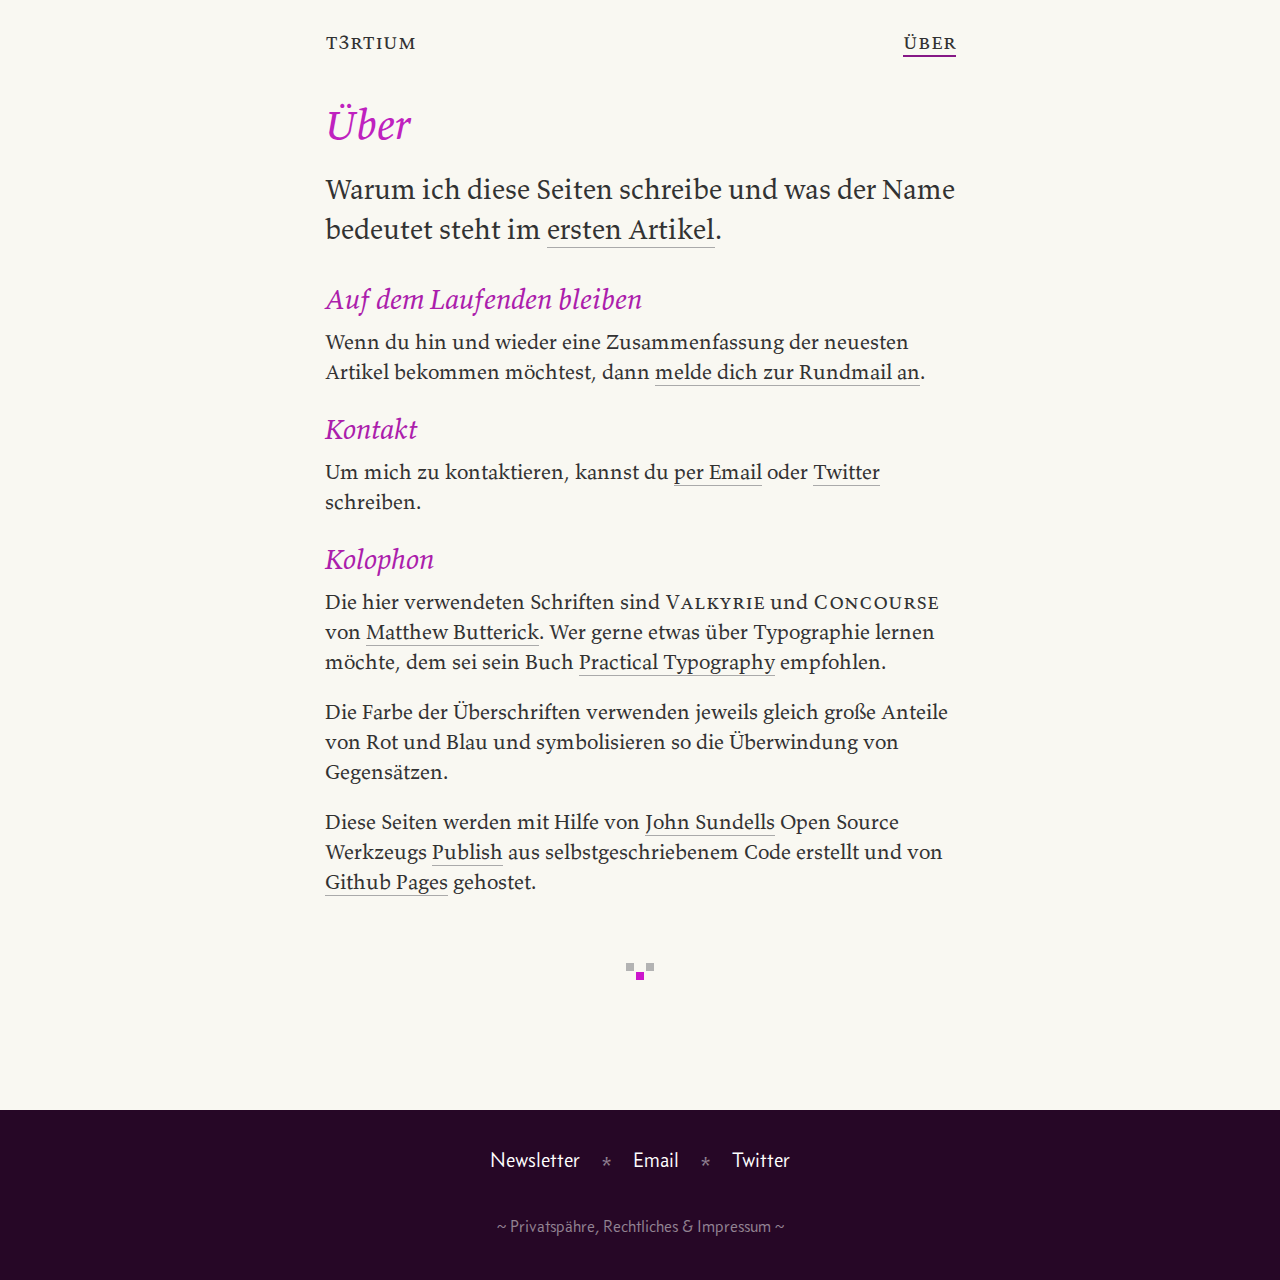
==== about/index.html @ 00845cc6 "Publish deploy 2020-04-28 17:47" ====
<!DOCTYPE html><html><head><meta charset="UTF-8"/><meta name="og:site_name" content="t3rtium"/><link rel="canonical" href="https://www.t3rtium.net/about"/><meta name="twitter:url" content="https://www.t3rtium.net/about"/><meta name="og:url" content="https://www.t3rtium.net/about"/><title>Über | t3rtium</title><meta name="twitter:title" content="Über | t3rtium"/><meta name="og:title" content="Über | t3rtium"/><meta name="description"/><meta name="twitter:description"/><meta name="og:description"/><meta name="twitter:card" content="summary"/><link rel="stylesheet" href="/styles.css" type="text/css"/><meta name="viewport" content="width=device-width, initial-scale=1.0"/><link rel="shortcut icon" href="/images/favicon.png" type="image/png"/><link rel="alternate" href="/feed.rss" type="application/rss+xml" title="Subscribe to t3rtium"/></head><body id="about"><header><nav><ul><li><a class="about" href="/about">über</a></li></ul></nav><h1><a href="/" title="tertium">t3rtium</a></h1></header><article><h2>Über</h2><p>Warum ich diese Seiten schreibe und was der Name bedeutet steht im <a href="/article/erste-schritte/">ersten&nbsp;Artikel</a>.</p><h3>Auf dem Laufenden bleiben</h3><p>Wenn du hin und wieder eine Zusammenfassung der neuesten Artikel bekommen möchtest, dann <a href="/newsletter/">melde dich zur Rundmail an</a>.</p><h3>Kontakt</h3><p>Um mich zu kontaktieren, kannst du <a href="mailto:juergen@t3rtium.de">per Email</a> oder <a href="https://twitter.com/juergencc">Twitter</a> schreiben.</p><h3>Kolophon</h3><p>Die hier verwendeten Schriften sind <b>Valkyrie</b> und <b>Concourse</b> von <a href="https://mbtype.com">Matthew Butterick</a>. Wer gerne etwas über Typographie lernen möchte, dem sei sein Buch <a href="https://practicaltypography.com">Practical Typography</a> empfohlen.</p><p>Die Farbe der Überschriften verwenden jeweils gleich große Anteile von Rot und Blau und symbolisieren so die Überwindung von Gegensätzen.</p><p>Diese Seiten werden mit Hilfe von <a href="https://swiftbysundell.com">John Sundells</a> Open Source Werkzeugs <a href="https://github.com/JohnSundell/Publish">Publish</a> aus selbstgeschriebenem Code erstellt und von <a href="https://pages.github.com">Github Pages</a> gehostet.</p></article><footer><ul><li><a href="/newsletter/">Newsletter</a></li><li><a href="mailto:juergen@t3rtium.net">Email</a></li><li><a href="https://twitter.com/juergencc">Twitter</a></li></ul><small><a href="/legal">~ Privatspähre, Rechtliches &amp; Impressum ~</a></small></footer><script src="//s3.amazonaws.com/downloads.mailchimp.com/js/mc-validate.js"></script><script>(function($) {
    window.fnames = new Array();
    window.ftypes = new Array();
    fnames[0]='EMAIL';ftypes[0]='email';fnames[1]='FNAME';ftypes[1]='text';fnames[2]='LNAME';ftypes[2]='text';fnames[3]='ADDRESS';ftypes[3]='address';fnames[4]='PHONE';ftypes[4]='phone';fnames[5]='BIRTHDAY';ftypes[5]='birthday';
$.extend($.validator.messages, {
    required: "Dieses Feld ist ein Pflichtfeld.",
    maxlength: $.validator.format("Geben Sie bitte maximal {0} Zeichen ein."),
    minlength: $.validator.format("Geben Sie bitte mindestens {0} Zeichen ein."),
    rangelength: $.validator.format("Geben Sie bitte mindestens {0} und maximal {1} Zeichen ein."),
    email: "Geben Sie bitte eine gültige E-Mail Adresse ein.",
    url: "Geben Sie bitte eine gültige URL ein.",
    date: "Bitte geben Sie ein gültiges Datum ein.",
    number: "Geben Sie bitte eine Nummer ein.",
    digits: "Geben Sie bitte nur Ziffern ein.",
    equalTo: "Bitte denselben Wert wiederholen.",
    range: $.validator.format("Geben Sie bitten einen Wert zwischen {0} und {1}."),
    max: $.validator.format("Geben Sie bitte einen Wert kleiner oder gleich {0} ein."),
    min: $.validator.format("Geben Sie bitte einen Wert größer oder gleich {0} ein."),
    creditcard: "Geben Sie bitte ein gültige Kreditkarten-Nummer ein."
});}(jQuery));
var $mcj = jQuery.noConflict(true);</script></body></html>
---- styles.css ----
﻿html,body{margin:0}h1,h2,h3{margin:0;font-weight:normal;font-size:inherit}ul{margin:0;padding:0}a{text-decoration:none;color:inherit}@font-face{font-family:"valkyrie";src:url("fonts/valkyrie_t3_regular.woff") format("woff")}@font-face{font-family:"valkyrie";font-style:italic;src:url("fonts/valkyrie_t3_italic.woff") format("woff")}@font-face{font-family:"valkyrie";font-weight:bold;src:url("fonts/valkyrie_t3_bold.woff") format("woff")}@font-face{font-family:"valkyrie";font-weight:bold;font-style:italic;src:url("fonts/valkyrie_t3_bold_italic.woff") format("woff")}@font-face{font-family:"valkyrie-caps";src:url("fonts/valkyrie_c3_regular.woff") format("woff")}@font-face{font-family:"concourse";src:url("fonts/concourse_t3_regular.woff") format("woff")}@font-face{font-family:"concourse-black";src:url("fonts/concourse_t6_regular.woff") format("woff")}.grid{display:none;z-index:100;position:absolute;top:0;left:0;right:0}.grid hr{border:none;height:1px;background-color:rgba(255,0,0,0.5);margin:9px 0 0 0}@media all and (max-width: 500px){.grid hr{margin:8px 0 0 0}}input:focus{outline:none}#mc_embed_signup{clear:left;width:100%}#mc_embed_signup form{padding:0rem 0 3rem 0}.mc-field-group{display:inline-block}#mc_embed_signup input.email{font-size:inherit;font-family:valkyrie;border:2px solid #e8e8e8;-webkit-appearance:none;-webkit-border-radius:3px;-moz-border-radius:3px;border-radius:3px;color:#343434;box-sizing:border-box;height:4rem;padding:0px 0.4em;display:inline-block;margin:0 0.5em 0 0;width:350px;vertical-align:top}#mc_embed_signup label{display:block;font-size:16px;padding-bottom:10px;font-weight:bold}#mc_embed_signup .clear{display:inline-block}#mc_embed_signup .button{font:1.6rem valkyrie-caps;border:none;-webkit-appearance:none;-webkit-border-radius:3px;-moz-border-radius:3px;border-radius:3px;letter-spacing:.03em;color:#fff;background-color:rgba(191,34,191,0.8);box-sizing:border-box;height:4rem;line-height:32px;padding:0 18px;display:inline-block;margin:0;transition:all 0.23s ease-in-out 0s}#mc_embed_signup .button:hover{background-color:#bf22bf;cursor:pointer}#mc_embed_signup div#mce-responses{float:left;overflow:hidden;width:90%;clear:both;font-size:1.75rem}#mc_embed_signup div.response{padding:0;float:left;top:-1.5em;z-index:1;width:80%;hyphens:none;-webkit-hyphens:none;-ms-hyphens:none}#mc_embed_signup #mce-error-response{display:none}#mc_embed_signup #mce-success-response{color:#666;margin:1rem 0 1.5rem 0;display:none}#mc_embed_signup label.error{display:block;float:none;width:auto;margin-left:1.05em;text-align:left;padding:.5em 0}@media (max-width: 760px){#mc_embed_signup input.email{width:100%;height:5rem;margin-bottom:2rem}#mc_embed_signup .clear{display:block;width:100%}#mc_embed_signup .button{width:100%;height:5rem;margin:0}}html{min-height:100vh;position:relative;font-family:valkyrie;text-rendering:optimizeLegibility;font-feature-settings:'liga' 1;-webkit-hyphens:auto;-ms-hyphens:auto;hyphens:auto;font-size:10px}body{font-size:2.1rem;line-height:3rem;-webkit-user-select:none;-khtml-user-select:none;-moz-user-select:none;-ms-user-select:none;user-select:none;color:#323232;background-color:#F9F8F2;-webkit-tap-highlight-color:rgba(191,34,191,0.3)}::selection{background-color:rgba(191,34,191,0.3)}body>header{padding-top:3rem;max-width:631px;margin-left:auto;margin-right:auto;padding-left:70px;padding-right:70px;font-family:valkyrie-caps;position:relative;bottom:0.3rem}body>header a:hover{border-bottom:2px solid #861886}body>header nav{display:inline;float:right}body>header ul,body>header li{display:inline;list-style:none}body>header li+li::before{content:"·";margin:0 0.5em}article{margin-bottom:30rem;padding:3rem 0 6rem 0;max-width:631px;margin-left:auto;margin-right:auto;padding-left:70px;padding-right:70px;-webkit-user-select:auto;-khtml-user-select:auto;-moz-user-select:auto;-ms-user-select:auto;user-select:auto;font-feature-settings:'onum' 1;background:url(/images/ornab.svg) bottom center no-repeat}article h2{padding:0rem 0 2rem 0;font-size:4.2rem;line-height:6rem;font-style:italic;color:#bf22bf;position:relative;top:0.4rem}article h3{padding:0rem 0 1rem 0;font-size:2.8rem;line-height:4rem;font-style:italic;color:#ac1eac}article p{margin:0 0 2rem 0;position:relative;bottom:0.3rem}article h2+p{font-size:2.8rem;line-height:4rem;position:relative;bottom:0rem}article h2+p+h3{padding-top:1rem}article blockquote{margin:2rem 0 2rem 0;padding-left:0.65em;border-left:2px solid #bf22bf;position:relative;left:-0.65em;font-style:italic}article b{font-family:valkyrie-caps;font-weight:normal;-webkit-hyphens:manual;-ms-hyphens:manual;hyphens:manual}article a{border-bottom:1px solid #aaa;-webkit-hyphens:manual;-ms-hyphens:manual;hyphens:manual}article a:hover{border-bottom-color:#bf22bf;border-bottom-width:2px}article footer{font-family:concourse;font-feature-settings:'onum' 1;font-size:1.75rem;line-height:2.5rem;color:#999;margin:-1.5rem 0 2rem 0;position:relative;top:1.1rem;-webkit-user-select:none;-khtml-user-select:none;-moz-user-select:none;-ms-user-select:none;user-select:none;cursor:default}article section footer{top:0.3rem}.arrow{position:relative;bottom:0.05em;-webkit-transition:all 0.14s ease-out;-moz-transition:all 0.14s ease-out;-o-transition:all 0.14s ease-out;transition:all 0.14s ease-out}a:hover .arrow{margin-left:0.2em;color:#bf22bf}.reading-time::before{content:"·";margin:0 0.6em}body>footer{position:absolute;bottom:0px;width:100%;padding-bottom:4rem;color:#fff;background-color:#260726;font-family:concourse;text-align:center}body>footer ul{padding:3.5rem 0}body>footer li{list-style:none;display:inline-block}body>footer li+li::before{content:"*";margin:0 1em;position:relative;top:0.2em;color:rgba(255,255,255,0.5)}body>footer ul a:hover{border-bottom:2px solid #fff}body>footer small{font-size:1.75rem;line-height:2.5rem;color:rgba(255,255,255,0.5)}body>footer small a:hover{color:#fff}#home h1 a{border-bottom:2px solid #861886}#home h1 a:hover{cursor:default}#about a.about{border-bottom:2px solid #861886}#about a.about:hover{cursor:default}@media all and (max-width: 500px){html{font-size:9px}body>header,article{padding-left:20px;padding-right:20px}#mc_embed_signup .button{height:5rem}}
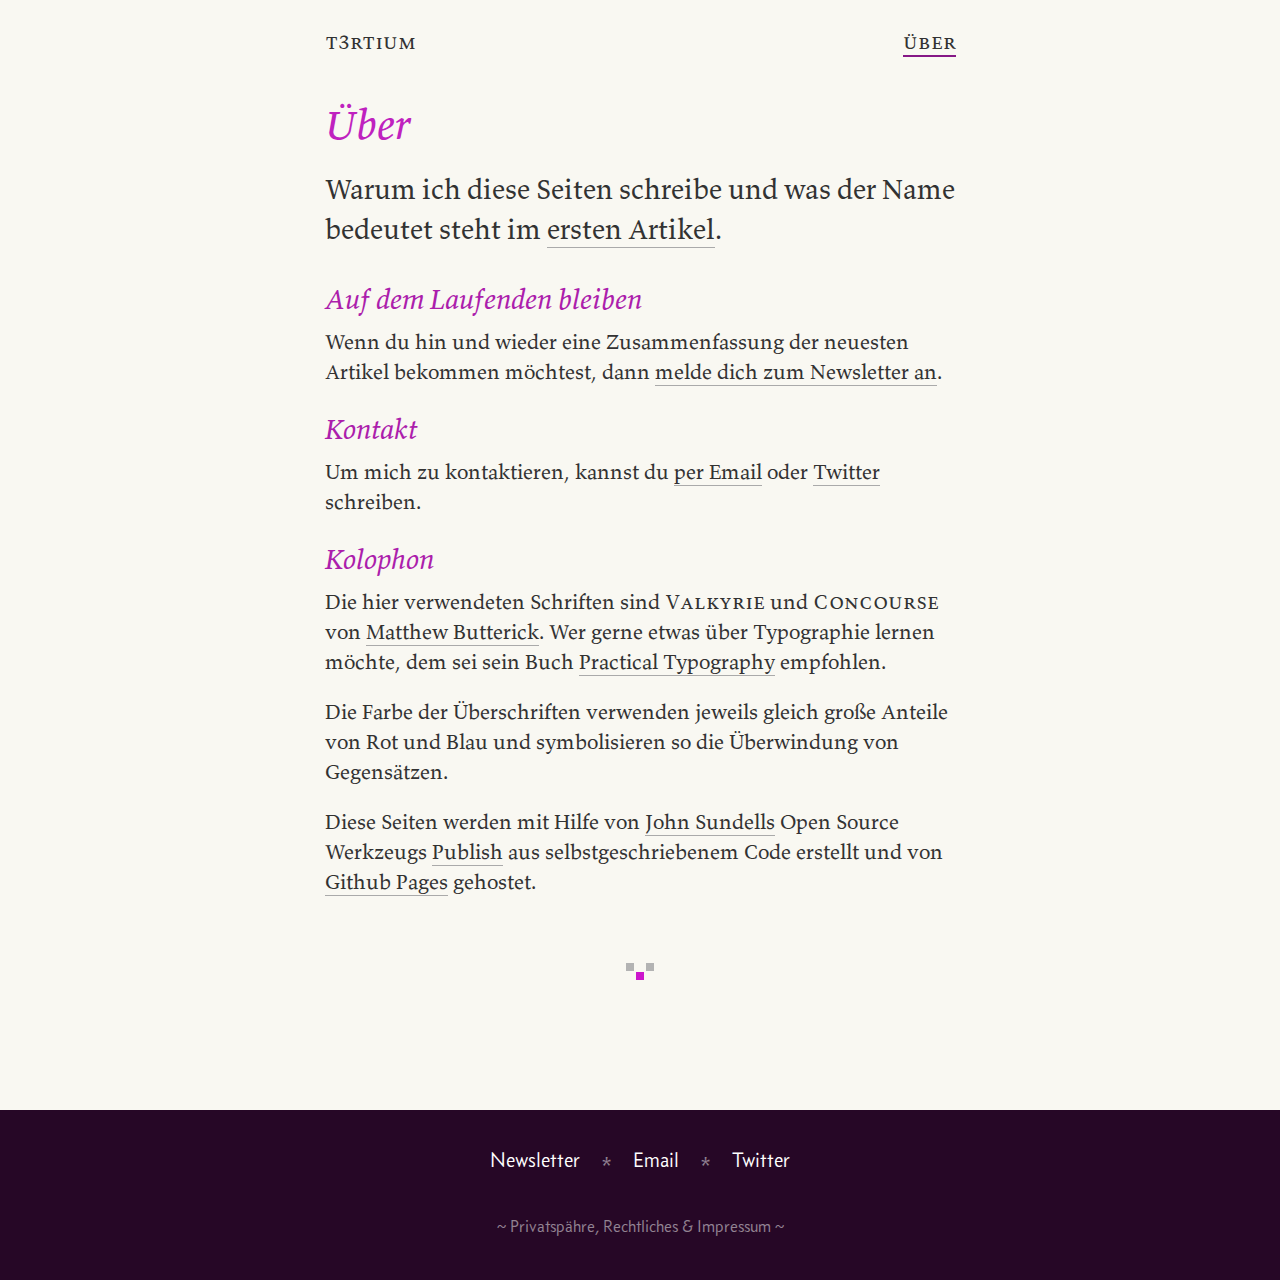
==== commit 807add7b: "Publish deploy 2020-05-02 21:01" ====
--- a/about/index.html
+++ b/about/index.html
@@ -1,4 +1,4 @@
-<!DOCTYPE html><html><head><meta charset="UTF-8"/><meta name="og:site_name" content="t3rtium"/><link rel="canonical" href="https://www.t3rtium.net/about"/><meta name="twitter:url" content="https://www.t3rtium.net/about"/><meta name="og:url" content="https://www.t3rtium.net/about"/><title>Über | t3rtium</title><meta name="twitter:title" content="Über | t3rtium"/><meta name="og:title" content="Über | t3rtium"/><meta name="description"/><meta name="twitter:description"/><meta name="og:description"/><meta name="twitter:card" content="summary"/><link rel="stylesheet" href="/styles.css" type="text/css"/><meta name="viewport" content="width=device-width, initial-scale=1.0"/><link rel="shortcut icon" href="/images/favicon.png" type="image/png"/><link rel="alternate" href="/feed.rss" type="application/rss+xml" title="Subscribe to t3rtium"/></head><body id="about"><header><nav><ul><li><a class="about" href="/about">über</a></li></ul></nav><h1><a href="/" title="tertium">t3rtium</a></h1></header><article><h2>Über</h2><p>Warum ich diese Seiten schreibe und was der Name bedeutet steht im <a href="/article/erste-schritte/">ersten&nbsp;Artikel</a>.</p><h3>Auf dem Laufenden bleiben</h3><p>Wenn du hin und wieder eine Zusammenfassung der neuesten Artikel bekommen möchtest, dann <a href="/newsletter/">melde dich zur Rundmail an</a>.</p><h3>Kontakt</h3><p>Um mich zu kontaktieren, kannst du <a href="mailto:juergen@t3rtium.de">per Email</a> oder <a href="https://twitter.com/juergencc">Twitter</a> schreiben.</p><h3>Kolophon</h3><p>Die hier verwendeten Schriften sind <b>Valkyrie</b> und <b>Concourse</b> von <a href="https://mbtype.com">Matthew Butterick</a>. Wer gerne etwas über Typographie lernen möchte, dem sei sein Buch <a href="https://practicaltypography.com">Practical Typography</a> empfohlen.</p><p>Die Farbe der Überschriften verwenden jeweils gleich große Anteile von Rot und Blau und symbolisieren so die Überwindung von Gegensätzen.</p><p>Diese Seiten werden mit Hilfe von <a href="https://swiftbysundell.com">John Sundells</a> Open Source Werkzeugs <a href="https://github.com/JohnSundell/Publish">Publish</a> aus selbstgeschriebenem Code erstellt und von <a href="https://pages.github.com">Github Pages</a> gehostet.</p></article><footer><ul><li><a href="/newsletter/">Newsletter</a></li><li><a href="mailto:juergen@t3rtium.net">Email</a></li><li><a href="https://twitter.com/juergencc">Twitter</a></li></ul><small><a href="/legal">~ Privatspähre, Rechtliches &amp; Impressum ~</a></small></footer><script src="//s3.amazonaws.com/downloads.mailchimp.com/js/mc-validate.js"></script><script>(function($) {
+<!DOCTYPE html><html><head><meta charset="UTF-8"/><meta name="og:site_name" content="t3rtium"/><link rel="canonical" href="https://www.t3rtium.net/about"/><meta name="twitter:url" content="https://www.t3rtium.net/about"/><meta name="og:url" content="https://www.t3rtium.net/about"/><title>Über | t3rtium</title><meta name="twitter:title" content="Über | t3rtium"/><meta name="og:title" content="Über | t3rtium"/><meta name="description"/><meta name="twitter:description"/><meta name="og:description"/><meta name="twitter:card" content="summary"/><link rel="stylesheet" href="/styles.css" type="text/css"/><meta name="viewport" content="width=device-width, initial-scale=1.0"/><link rel="shortcut icon" href="/images/favicon.png" type="image/png"/><link rel="alternate" href="/feed.rss" type="application/rss+xml" title="Subscribe to t3rtium"/></head><body id="about"><header><nav><ul><li><a class="about" href="/about">über</a></li></ul></nav><h1><a href="/" title="tertium">t3rtium</a></h1></header><article><h2>Über</h2><p>Warum ich diese Seiten schreibe und was der Name bedeutet steht im <a href="/article/erste-schritte/">ersten&nbsp;Artikel</a>.</p><h3>Auf dem Laufenden bleiben</h3><p>Wenn du hin und wieder eine Zusammenfassung der neuesten Artikel bekommen möchtest, dann <a href="/newsletter/">melde dich zum Newsletter an</a>.</p><h3>Kontakt</h3><p>Um mich zu kontaktieren, kannst du <a href="mailto:juergen@t3rtium.de">per Email</a> oder <a href="https://twitter.com/juergencc">Twitter</a> schreiben.</p><h3>Kolophon</h3><p>Die hier verwendeten Schriften sind <b>Valkyrie</b> und <b>Concourse</b> von <a href="https://mbtype.com">Matthew Butterick</a>. Wer gerne etwas über Typographie lernen möchte, dem sei sein Buch <a href="https://practicaltypography.com">Practical Typography</a> empfohlen.</p><p>Die Farbe der Überschriften verwenden jeweils gleich große Anteile von Rot und Blau und symbolisieren so die Überwindung von Gegensätzen.</p><p>Diese Seiten werden mit Hilfe von <a href="https://swiftbysundell.com">John Sundells</a> Open Source Werkzeugs <a href="https://github.com/JohnSundell/Publish">Publish</a> aus selbstgeschriebenem Code erstellt und von <a href="https://pages.github.com">Github Pages</a> gehostet.</p></article><footer><ul><li><a href="/newsletter/">Newsletter</a></li><li><a href="mailto:juergen@t3rtium.net">Email</a></li><li><a href="https://twitter.com/juergencc">Twitter</a></li></ul><small><a href="/legal">~ Privatspähre, Rechtliches &amp; Impressum ~</a></small></footer><script src="//s3.amazonaws.com/downloads.mailchimp.com/js/mc-validate.js"></script><script>(function($) {
     window.fnames = new Array();
     window.ftypes = new Array();
     fnames[0]='EMAIL';ftypes[0]='email';fnames[1]='FNAME';ftypes[1]='text';fnames[2]='LNAME';ftypes[2]='text';fnames[3]='ADDRESS';ftypes[3]='address';fnames[4]='PHONE';ftypes[4]='phone';fnames[5]='BIRTHDAY';ftypes[5]='birthday';
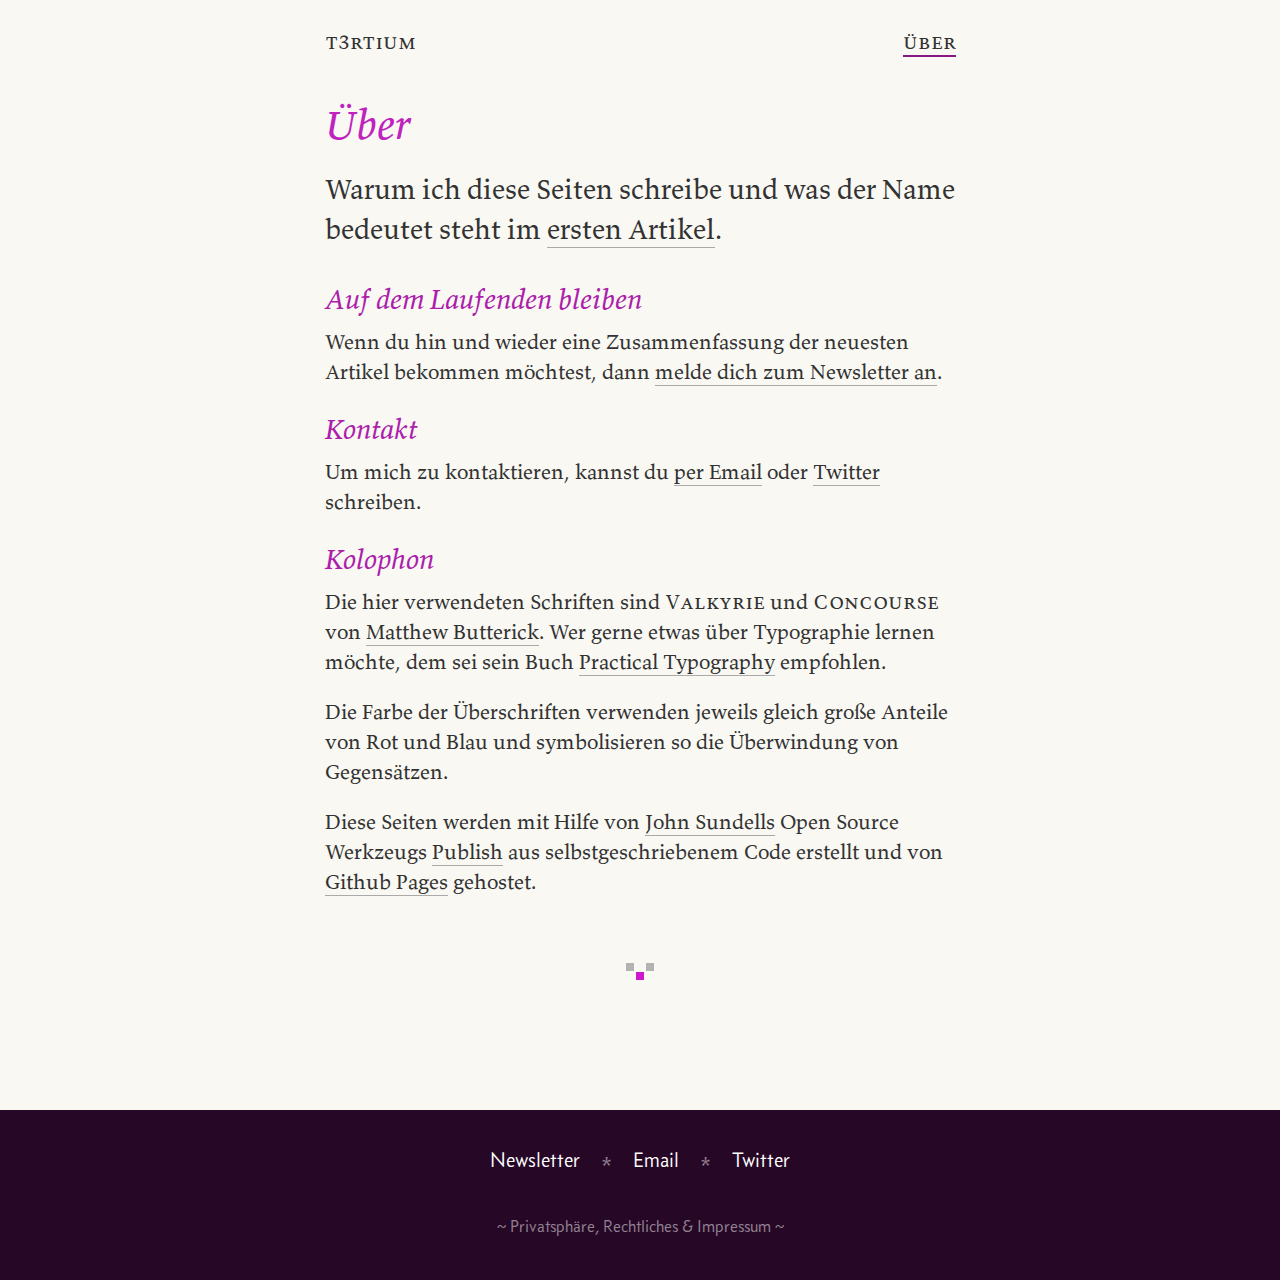
==== commit 32a9f86b: "Publish deploy 2020-08-11 14:25" ====
--- a/about/index.html
+++ b/about/index.html
@@ -1,4 +1,4 @@
-<!DOCTYPE html><html><head><meta charset="UTF-8"/><meta name="og:site_name" content="t3rtium"/><link rel="canonical" href="https://www.t3rtium.net/about"/><meta name="twitter:url" content="https://www.t3rtium.net/about"/><meta name="og:url" content="https://www.t3rtium.net/about"/><title>Über | t3rtium</title><meta name="twitter:title" content="Über | t3rtium"/><meta name="og:title" content="Über | t3rtium"/><meta name="description"/><meta name="twitter:description"/><meta name="og:description"/><meta name="twitter:card" content="summary"/><link rel="stylesheet" href="/styles.css" type="text/css"/><meta name="viewport" content="width=device-width, initial-scale=1.0"/><link rel="shortcut icon" href="/images/favicon.png" type="image/png"/><link rel="alternate" href="/feed.rss" type="application/rss+xml" title="Subscribe to t3rtium"/></head><body id="about"><header><nav><ul><li><a class="about" href="/about">über</a></li></ul></nav><h1><a href="/" title="tertium">t3rtium</a></h1></header><article><h2>Über</h2><p>Warum ich diese Seiten schreibe und was der Name bedeutet steht im <a href="/article/erste-schritte/">ersten&nbsp;Artikel</a>.</p><h3>Auf dem Laufenden bleiben</h3><p>Wenn du hin und wieder eine Zusammenfassung der neuesten Artikel bekommen möchtest, dann <a href="/newsletter/">melde dich zum Newsletter an</a>.</p><h3>Kontakt</h3><p>Um mich zu kontaktieren, kannst du <a href="mailto:juergen@t3rtium.de">per Email</a> oder <a href="https://twitter.com/juergencc">Twitter</a> schreiben.</p><h3>Kolophon</h3><p>Die hier verwendeten Schriften sind <b>Valkyrie</b> und <b>Concourse</b> von <a href="https://mbtype.com">Matthew Butterick</a>. Wer gerne etwas über Typographie lernen möchte, dem sei sein Buch <a href="https://practicaltypography.com">Practical Typography</a> empfohlen.</p><p>Die Farbe der Überschriften verwenden jeweils gleich große Anteile von Rot und Blau und symbolisieren so die Überwindung von Gegensätzen.</p><p>Diese Seiten werden mit Hilfe von <a href="https://swiftbysundell.com">John Sundells</a> Open Source Werkzeugs <a href="https://github.com/JohnSundell/Publish">Publish</a> aus selbstgeschriebenem Code erstellt und von <a href="https://pages.github.com">Github Pages</a> gehostet.</p></article><footer><ul><li><a href="/newsletter/">Newsletter</a></li><li><a href="mailto:juergen@t3rtium.net">Email</a></li><li><a href="https://twitter.com/juergencc">Twitter</a></li></ul><small><a href="/legal">~ Privatspähre, Rechtliches &amp; Impressum ~</a></small></footer><script src="//s3.amazonaws.com/downloads.mailchimp.com/js/mc-validate.js"></script><script>(function($) {
+<!DOCTYPE html><html><head><meta charset="UTF-8"/><meta name="og:site_name" content="t3rtium"/><link rel="canonical" href="https://www.t3rtium.net/about"/><meta name="twitter:url" content="https://www.t3rtium.net/about"/><meta name="og:url" content="https://www.t3rtium.net/about"/><title>Über | t3rtium</title><meta name="twitter:title" content="Über | t3rtium"/><meta name="og:title" content="Über | t3rtium"/><meta name="description"/><meta name="twitter:description"/><meta name="og:description"/><meta name="twitter:card" content="summary"/><link rel="stylesheet" href="/styles.css" type="text/css"/><meta name="viewport" content="width=device-width, initial-scale=1.0"/><link rel="shortcut icon" href="/images/favicon.png" type="image/png"/><link rel="alternate" href="/feed.rss" type="application/rss+xml" title="Subscribe to t3rtium"/></head><body id="about"><header><nav><ul><li><a class="about" href="/about">über</a></li></ul></nav><h1><a href="/" title="tertium">t3rtium</a></h1></header><article><h2>Über</h2><p>Warum ich diese Seiten schreibe und was der Name bedeutet steht im <a href="/article/erste-schritte/">ersten&nbsp;Artikel</a>.</p><h3>Auf dem Laufenden bleiben</h3><p>Wenn du hin und wieder eine Zusammenfassung der neuesten Artikel bekommen möchtest, dann <a href="/newsletter/">melde dich zum Newsletter an</a>.</p><h3>Kontakt</h3><p>Um mich zu kontaktieren, kannst du <a href="mailto:juergen@t3rtium.de">per Email</a> oder <a href="https://twitter.com/juergencc">Twitter</a> schreiben.</p><h3>Kolophon</h3><p>Die hier verwendeten Schriften sind <b>Valkyrie</b> und <b>Concourse</b> von <a href="https://mbtype.com">Matthew Butterick</a>. Wer gerne etwas über Typographie lernen möchte, dem sei sein Buch <a href="https://practicaltypography.com">Practical Typography</a> empfohlen.</p><p>Die Farbe der Überschriften verwenden jeweils gleich große Anteile von Rot und Blau und symbolisieren so die Überwindung von Gegensätzen.</p><p>Diese Seiten werden mit Hilfe von <a href="https://swiftbysundell.com">John Sundells</a> Open Source Werkzeugs <a href="https://github.com/JohnSundell/Publish">Publish</a> aus selbstgeschriebenem Code erstellt und von <a href="https://pages.github.com">Github Pages</a> gehostet.</p></article><footer><ul><li><a href="/newsletter/">Newsletter</a></li><li><a href="mailto:juergen@t3rtium.net">Email</a></li><li><a href="https://twitter.com/juergencc">Twitter</a></li></ul><small><a href="/legal">~ Privatsphäre, Rechtliches &amp; Impressum ~</a></small></footer><script src="//s3.amazonaws.com/downloads.mailchimp.com/js/mc-validate.js"></script><script>(function($) {
     window.fnames = new Array();
     window.ftypes = new Array();
     fnames[0]='EMAIL';ftypes[0]='email';fnames[1]='FNAME';ftypes[1]='text';fnames[2]='LNAME';ftypes[2]='text';fnames[3]='ADDRESS';ftypes[3]='address';fnames[4]='PHONE';ftypes[4]='phone';fnames[5]='BIRTHDAY';ftypes[5]='birthday';
